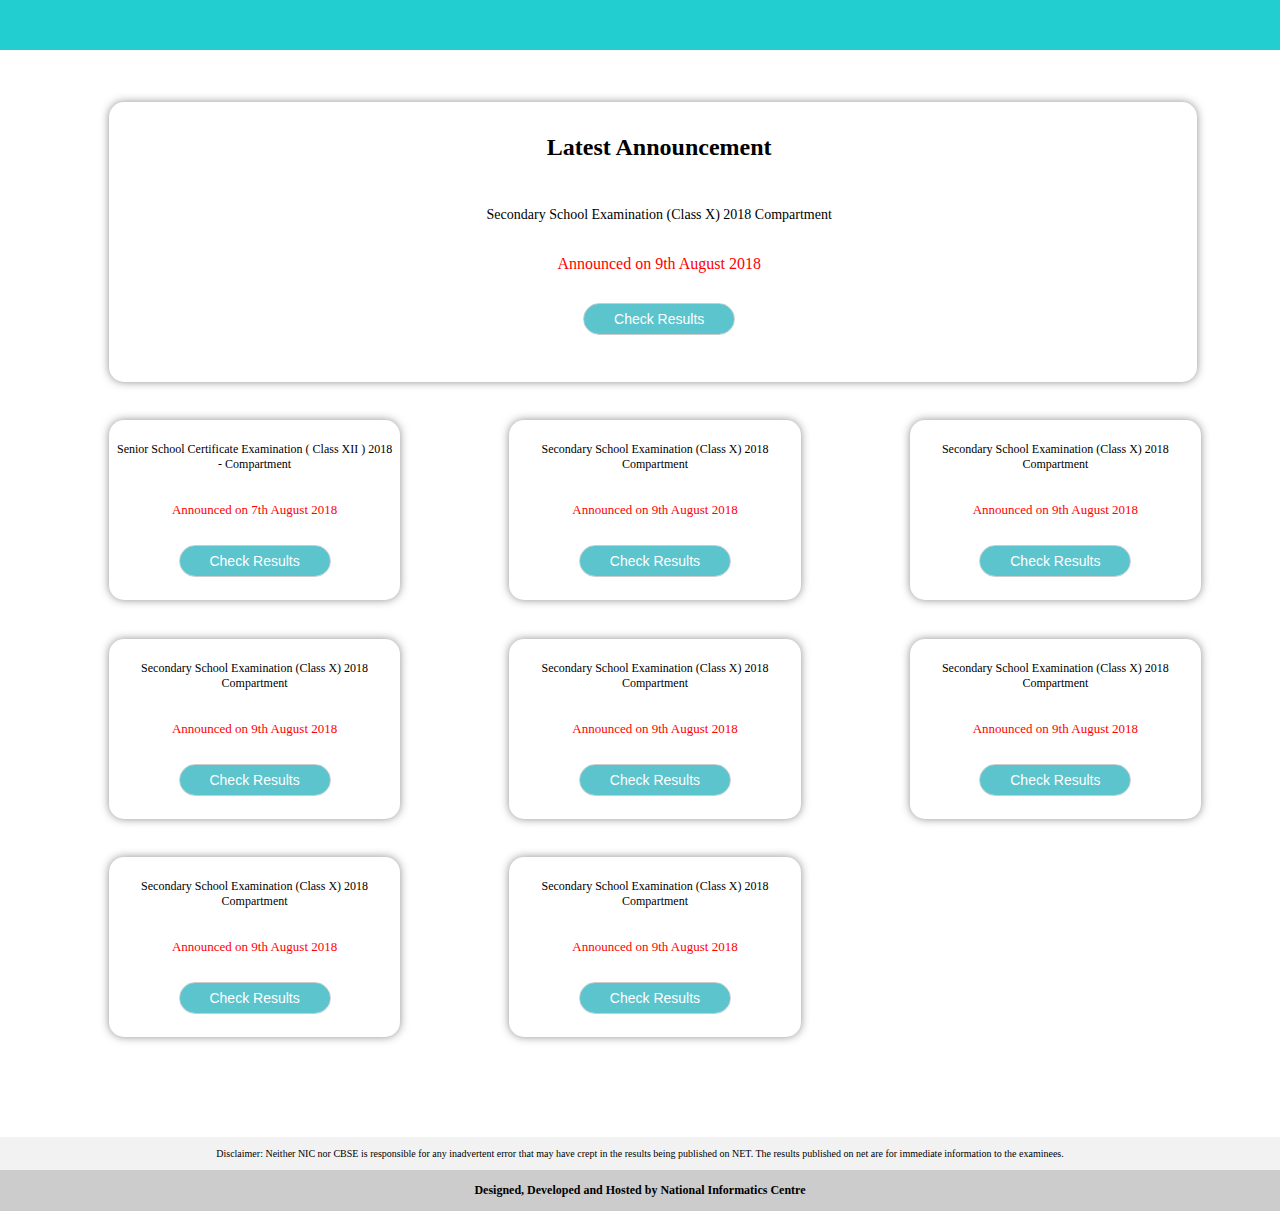
==== page2.html @ 912d2c4d "new" ====
<html>
<head>
	<meta name="viewport" content="width=device-width,initial-scale=1">
	<link rel="stylesheet" type="text/css" href="images/style.css">
	<title>All Results</title>
</head>

<body>

    <div class="head"></div>

    <br>
    <br>

    <div class="latest">
    	<h1 class="heads">Latest Announcement</h1>
    	<br>
    	<p>Secondary School Examination (Class X) 2018 Compartment 
        <br>
        <br>
        <br>
        <span class="highligh">Announced on 9th August 2018</span></p>
    	
    	<br>

    	<div class="butn">
		    	<a href="page3.html"><input type="submit" value="Check Results" class="goe"></a>
		</div>
    </div>

	<div class="row">
	
		<div class="coln1">
			<div class="heading">
                <p>Senior School Certificate Examination ( Class XII ) 2018 - Compartment 

  
			    <br>
			    <br>
			    <br>

			    <span class="highlight">Announced on 7th August 2018</span>
		        </p>
		        <br>
		    <div class="butn">
		    	<a href="page3.html"><input type="submit" value="Check Results" class="goe"></a>
		    </div>
		    </div>
		</div>

		<div class="coln1">
			<div class="heading">
		        <p>Secondary School Examination (Class X) 2018 Compartment 
			    <br>
			    <br>
			    <br>

			    <span class="highlight">Announced on 9th August 2018</span>
		        </p>
		        <br>
		    <div class="butn">
		    	<a href="page3.html"><input type="submit" value="Check Results" class="goe"></a>
		    </div>
		    </div>
	    </div>

		<div class="coln1">
			<div class="heading">
		        <p>Secondary School Examination (Class X) 2018 Compartment 
			    <br>
			    <br>
			    <br>

			    <span class="highlight">Announced on 9th August 2018</span>
		        </p>
		        <br>
		    <div class="butn">
		    	<a href="page3.html"><input type="submit" value="Check Results" class="goe"></a>
		    </div>
		    </div>
        </div>

        <div class="coln1">
			<div class="heading">
		        <p>Secondary School Examination (Class X) 2018 Compartment 
			    <br>
			    <br>
			    <br>

			    <span class="highlight">Announced on 9th August 2018</span>
		        </p>
		        <br>
		    <div class="butn">
		    	<a href="page3.html"><input type="submit" value="Check Results" class="goe"></a>
		    </div>
		    </div>
        </div>

        <div class="coln1">
			<div class="heading">
		        <p>Secondary School Examination (Class X) 2018 Compartment 
			    <br>
			    <br>
			    <br>

			    <span class="highlight">Announced on 9th August 2018</span>
		        </p>
		        <br>
		    <div class="butn">
		    	<a href="page3.html"><input type="submit" value="Check Results" class="goe"></a>
		    </div>
		    </div>
        </div>

        <div class="coln1">
			<div class="heading">
		        <p>Secondary School Examination (Class X) 2018 Compartment 
			    <br>
			    <br>
			    <br>

			    <span class="highlight">Announced on 9th August 2018</span>
		        </p>
		        <br>
		    <div class="butn">
		    	<a href="page3.html"><input type="submit" value="Check Results" class="goe"></a>
		    </div>
		    </div>
        </div>

        <div class="coln1">
			<div class="heading">
		        <p>Secondary School Examination (Class X) 2018 Compartment 
			    <br>
			    <br>
			    <br>

			    <span class="highlight">Announced on 9th August 2018</span>
		        </p>
		        <br>
		    <div class="butn">
		    	<a href="page3.html"><input type="submit" value="Check Results" class="goe"></a>
		    </div>
		    </div>
        </div>

        <div class="coln1">
			<div class="heading">
		        <p>Secondary School Examination (Class X) 2018 Compartment 
			    <br>
			    <br>
			    <br>

			    <span class="highlight">Announced on 9th August 2018</span>
		        </p>
		        <br>
		    <div class="butn">
		    	<a href="page3.html"><input type="submit" value="Check Results" class="goe"></a>
		    </div>
		    </div>
        </div>

        <div class="gap"></div>

	</div>

        <div class="colm">
    	        <p>Disclaimer: Neither NIC nor CBSE is responsible for any inadvertent error that may have crept in the results being published on NET. The results published on net are for immediate information to the examinees.</p>
            
        </div>
    
        <div class="NIC">
        	<p>Designed, Developed and Hosted by National Informatics Centre</p>
        </div>
    
</body>


</html>
---- images/style.css ----
body {
	box-sizing: border-box;
	margin: 0px;
    padding: 0px;
}

.header {
    background : rgba(255, 255, 255, 1);
    box-shadow : 0px 5px 9px rgba(35, 31, 32, 0.3);
    height: 100px;
    width: 100%;
    position: absolute;
}

.img {
	padding-top: 1%;
	width: 110px;
	float: left;
}

.hindi {
    font-family: Arial;
    font-size: 16px;
    color: rgba(34,206,208, 1);
    line-height: 0;
    padding-top: 2%;
}

.CBSE {
    font-family: Arial;
    font-size: 18px;
    color: rgba(34,206,208, 1);
    float: left;
    line-height: 0;
}

.bod {
    padding-top: 150px;
    height: 90vh;
	background : rgba(92, 196, 205, 1);
}

.light {
	color: rgb(179, 179, 179);
}

.dropdown {
    margin-left: 27%;
    margin-right: 27%;
    padding-top: 12%;
}

.column {
    float: left;
}

.category_div {
    width: 100%;
    border-radius:36px;
    display:inline-block;
    overflow:hidden;
    background: white;
    border:1px solid #cccccc;
}

.sub_category_div {
    margin-left: 15px;
    width: 100%;
    border-radius:36px;
    display:inline-block;
    overflow:hidden;
    background: white;
    border:1px solid #cccccc;
}

.button {
    margin-left: 30px;
    height: 30px;
    border-radius:36px;
    display:inline-block;
    overflow:hidden;
    background: white;
    border:1px solid #cccccc;
}

.go {
    width: 60px;
    height: 30px;
    background:none;
    border:none;
    font-size: 14px;
    color: rgb(57, 181, 74);
    cursor: pointer;
}

#source {
    background : rgba(255, 255, 255, 1);
    width: 100%;
    height: 30px;
    border: none;
    background: none;
    font-size: 12px;
}

#status {
    width: 350px;
    border-radius : 45px;
    height: 30px;
    border: none;
    background: none;
    font-size: 12px;
}

.results a {
    text-decoration: none;
    color: white;
    font-family: Arial;
}

.results {
    clear: both;
    text-align: center;
    margin-top: 20%;
    padding-bottom: 15px;
    position: fixed;
    left: 45%;
    bottom: 0px;
}

.arrow-down {
  width: 0px; 
  height: 0px; 
  border-left: 10px solid transparent;
  border-right: 10px solid transparent;
  border-top: 10px solid white;
  margin-left: 35%;
}




.coln1 {
    float: left;
    width: 22%;
    margin-top: 3%;
    margin-left: 8.5%;
    padding-top: 10px;
    padding-left: 5px;
    padding-right: 5px;
    height: 170px;
    box-shadow : 0px 0px 9px rgba(35, 31, 32, 0.5);
    border-radius: 15px;
}

body {
    margin: 0px;
    box-sizing: border-box;
}

.head {
  background : rgba(34,206,208, 1);
  height: 50px;
  margin: 0px;
}

.heads {
    padding-top: 3%;
    font-size: 24px;
}

.latest {
    height: 280px;
    width: 84%;
    margin-left: 8.5%;
    border-radius: 15px;
    text-align: center;
    background-color: white;
    box-shadow : 0px 0px 9px rgba(35, 31, 32, 0.5);
    font-size: 14px;
    padding-left: 1%;
}

.highligh {
    color: red;
    font-size: 16px
}

.heading {
        text-align: center;
        font-size: 12px;
}

.highlight {
    color: red;
    font-size: 13px
}

.butn {
    height: 30px;
    border-radius:36px;
    display:inline-block;
    overflow:hidden;
    background: white;
    border:1px solid #cccccc;
}

.goe:hover {
    background:rgba(92, 196, 205, .9);
    cursor: pointer;
}

.goe {
    width: 150px;
    height: 30px;
    background:rgba(92, 196, 205, 1);
    border:none;
    font-size: 14px;
    color: white;
}

.gap {
    clear: both;
    height: 100px;
    width: 100%;
    background-color: white;
}

.colm {
        clear: both;
        width: 100%;
        padding-top: 1px;
        padding-bottom: 1px;
        text-align: center;
        font-size: 10px;
        background-color: rgba(242,242,242,1);
}

.NIC {
    font-size: 12px;
    font-weight: bold;
    text-align: center;
    background-color: rgba(204,204,204,1);
    padding-top: 1px;
    padding-bottom: 1px;
}



.bod1 {
    padding-top: 200px;
    height: 100vh;
    background : rgba(92, 196, 205, 1);
    grid-template-columns: 12;
    grid-template-rows: 10;
}

.name {
    float: left;
    width: 15%;
    font-size: 17px;
    color: rgba(45,97,102,1);
    font-family: arial; 
    margin-left: 28%;
    margin-top: 10px;
}

.box {
    float: left;
    width: 25%;
    font-family: arial;
}

input[type=text], select, textarea {
    width: 100%;
    height: 10px;
    padding: 12px;
    border: 1px solid #ccc;
    border-radius: 4px;
}

input[type=date], select, textarea {
    width: 100%;
    height: 10px;
    padding: 12px;
    border: 1px solid #ccc;
    border-radius: 4px;
}

.container {
    padding-bottom: 2%;
    width: 100%;
}

.container:after {
    content: "";
    display: table;
    clear: both;
    width: 100%;
}

.admit {
    text-align: center;
}

.colm1 {
        clear: both;
        width: 100%;
        padding-top: .1%;
        padding-bottom: .1%;
        text-align: center;
        font-size: 8px;
        background-color: rgba(242,242,242,1);
}

.NIC1 {
    font-size: 10px;
    font-weight: bold;
    text-align: center;
    background-color: rgba(204,204,204,1);
    padding-top: .1%;
    padding-bottom: .1%;
}

.sub {
    width: 100%;
    align-content: center;
}

.buts1 {
    margin-top: 20px;
    margin-left: 40%;
    height: 30px;
    border-radius:36px;
    display:inline-block;
    overflow:hidden;
    background: white;
    border:1px solid #cccccc;
    box-shadow : 0px 3px 9px rgba(35, 31, 32, 0.5);

}

.buts2 {
    height: 30px;
    border-radius:36px;
    display:inline-block;
    overflow:hidden;
    background: white;
    border:1px solid #cccccc;
    margin-left: 3%;
    box-shadow : 0px 3px 9px rgba(35, 31, 32, 0.5);

}

.gow:hover {
    background:rgba(230,230,230, 0.6);
    cursor: pointer;
}

.gow {
    width: 100px;
    height: 30px;
    background:none;
    border:none;
    font-size: 14px;
    color: rgb(57, 181, 74);
    cursor: pointer;
}

@media (max-width:600px) 
    {
        .img {
            width: 80px;
        }

        .header {
            height:75px;
        }


        .column
        {
            float: none;
        }

        .category_div {
            width: 100%;
            margin-right: 25%;
            margin-bottom: 10%;
        }

        .sub_category_div {
            width: 100%;
            margin-bottom: 10%;
            margin-left: 0px;
        }

        .button {
            margin-left: 35%;
        }

        .hindi {
            font-size: 12px;
        }

        .CBSE {
            font-size: 12px;
        }

        .results {
            left:38%;
        }

        #status {
            width: 100%;
        }

        .buts1 {
            margin-left: 25%;
        }
    }

    @media (min-width:601px) and (max-width:1200px) 
    {
        .column {
            float: none;
        }
        .category_div {
            width: 100%;
            margin-bottom: 5%;
        }

        .sub_category_div {
            width: 100%;
            margin: 0px;
            margin-bottom: 5%;
        }

        .button {
            margin-left: 43%;
        }

        #status {
            width: 100%;
        }

        .coln1 {
            width:40%;
            margin-top: 3%;
            margin-left: 6%;
        }

        .latest {
            width: 87%;
            margin: auto;
        }

        .container {
            width: 60%;
        }

        .name {
        width: 100%;
        margin:0px; 
        margin-left: 30%;
        margin-right: 30%;
        }

        .box {
        width: 100%;
        margin:0px; 
        margin-left: 30%;
        margin-right: 30%;
        }

        .buts1 {
            margin-left: 37%;
        }
    }

@media (max-width:650px) 
    {
        .coln1
        {
            width: 80%;
            margin-left: 9%;
            margin-top: 5%;
        }

        .heading {
            font-size: 14px;
        }

        .highligh {
            font-size: 16px;
        }

        .latest {
            margin: auto;
            width: 83%;
        }

        .container {
            width: 70%;
        }

        .name {
        width: 100%;
        margin:0px; 
        margin-left: 18%;
        margin-right: 20%;

        }

        .box {
        width: 100%;
        margin:0px; 
        margin-left: 18%;
        margin-right: 20%;
        }

        
    }
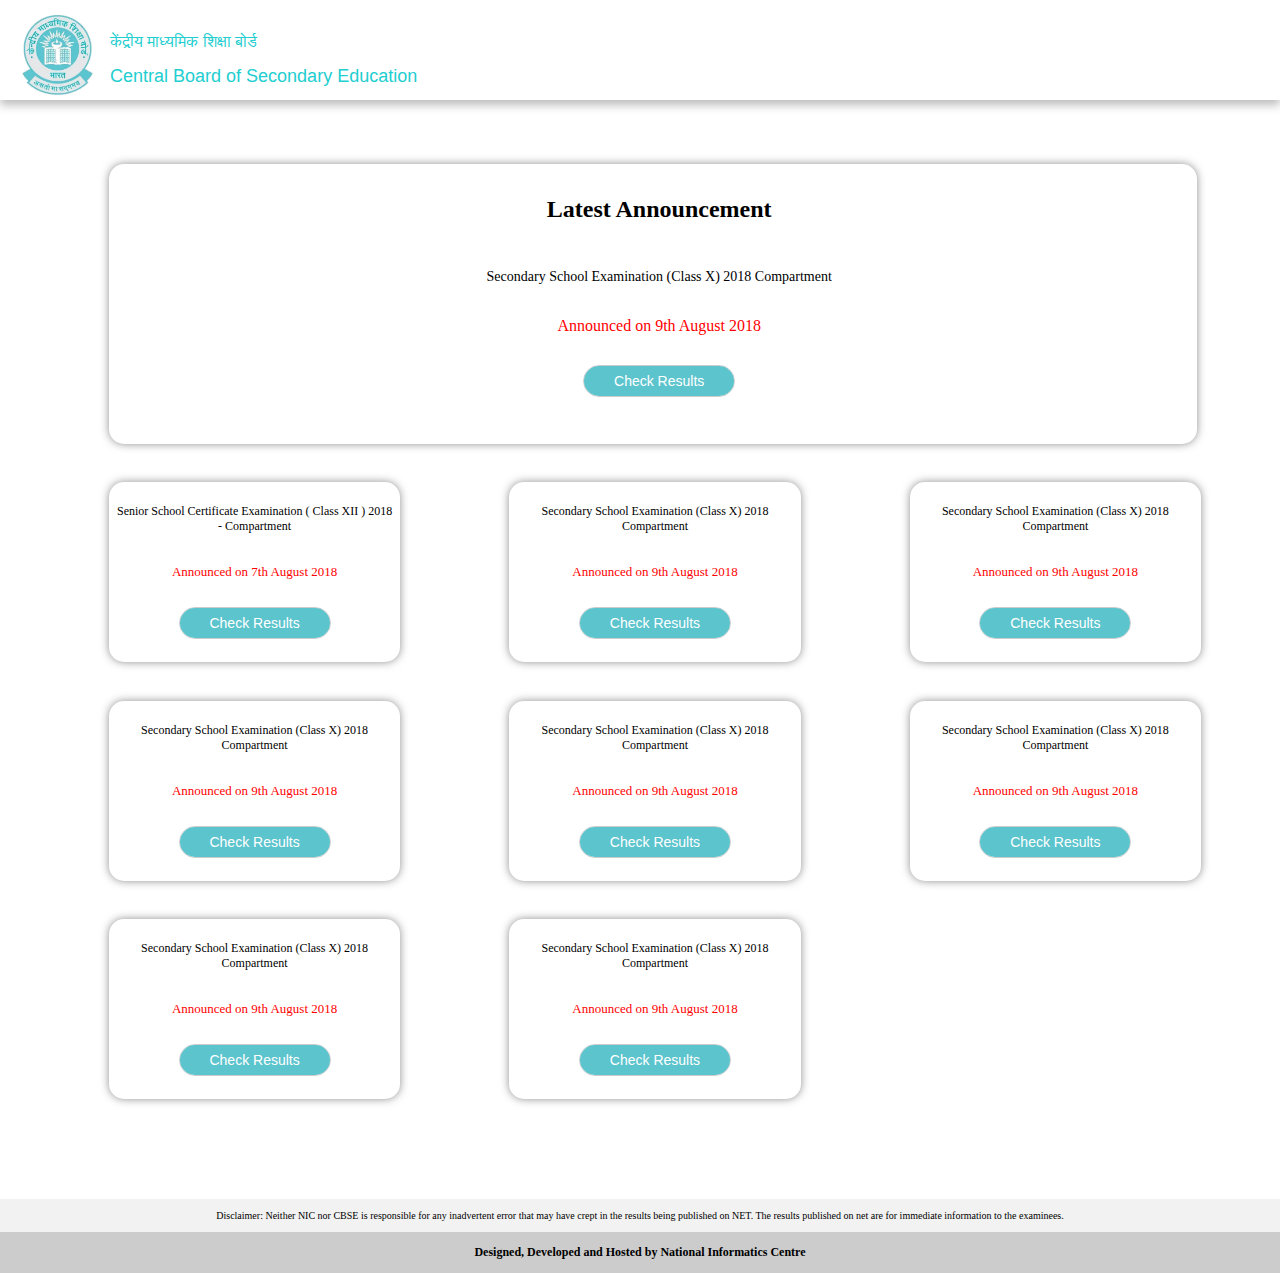
==== commit a3f26ff6: "update" ====
--- a/page2.html
+++ b/page2.html
@@ -7,7 +7,11 @@
 
 <body>
 
-    <div class="head"></div>
+    <div class="header">
+		<a href="index.html"><img src="images/1.webp" class="img">
+    	<p class="hindi"> केंद्रीय माध्यमिक शिक्षा बोर्ड </p>
+    	<p class="CBSE"> Central Board of Secondary Education </p></a>
+	</div>
 
     <br>
     <br>
--- a/images/style.css
+++ b/images/style.css
@@ -2,6 +2,10 @@
 	box-sizing: border-box;
 	margin: 0px;
     padding: 0px;
+}
+
+a {
+    text-decoration: none;
 }
 
 .header {
@@ -172,6 +176,7 @@
     height: 280px;
     width: 84%;
     margin-left: 8.5%;
+    margin-top: 10%;
     border-radius: 15px;
     text-align: center;
     background-color: white;
